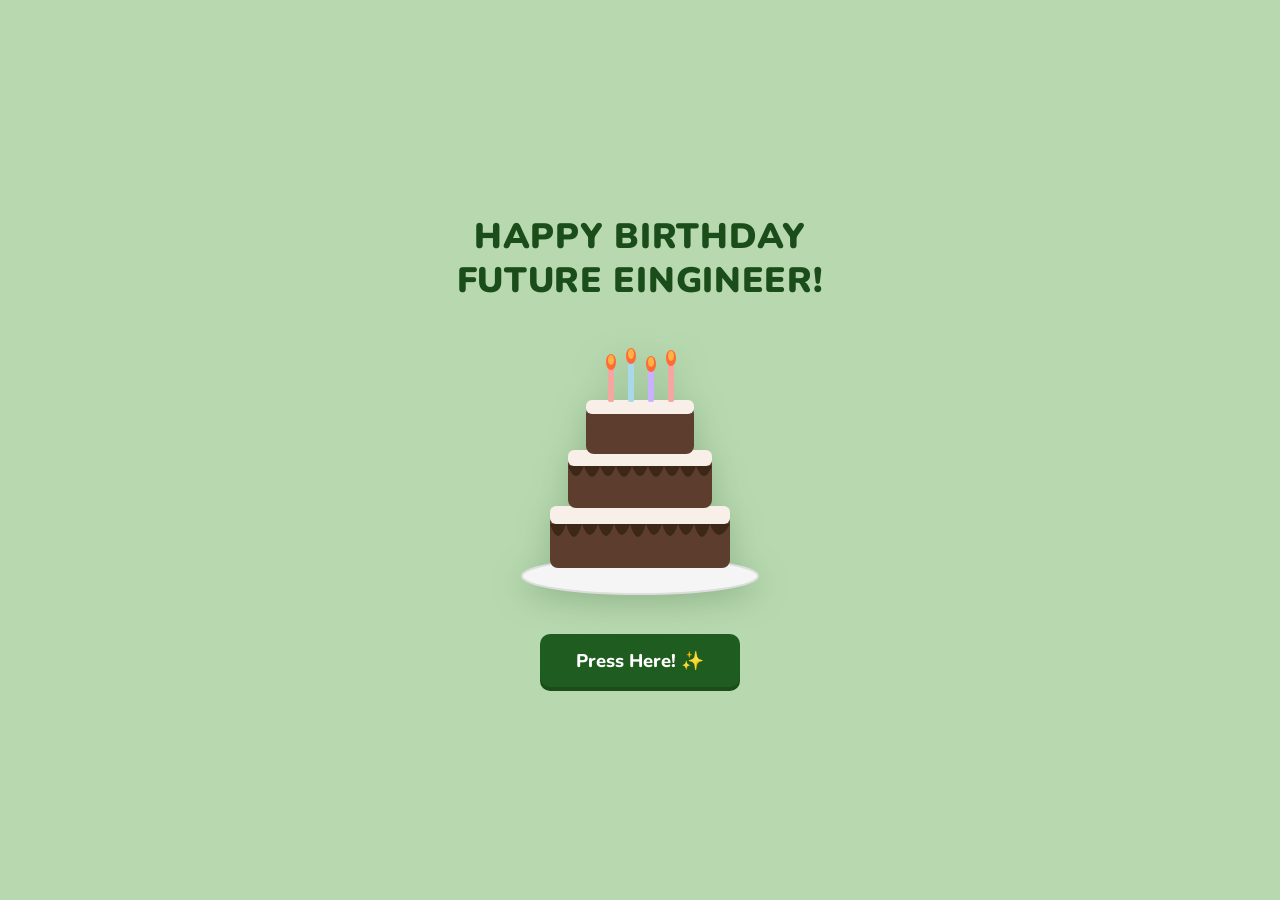
==== index.html @ 066353b2 "Add files via upload" ====
<!DOCTYPE html>
<html lang="en">
<head>
  <meta charset="UTF-8">
  <meta name="viewport" content="width=device-width, initial-scale=1.0">
  <title>Happy Birthday!</title>
  <link rel="preconnect" href="https://fonts.googleapis.com">
  <link rel="preconnect" href="https://fonts.gstatic.com" crossorigin>
  <link href="https://fonts.googleapis.com/css2?family=Nunito:wght@700;800;900&display=swap" rel="stylesheet">
  <link rel="stylesheet" href="styles.css">
</head>
<body>
  <div class="frame frame-no-border">
    <main class="page page-1">
      <h1 class="title">HAPPY BIRTHDAY<br>FUTURE EINGINEER!</h1>

      <div class="cake-wrapper" aria-hidden="true">
        <svg class="cake" viewBox="0 0 280 260" xmlns="http://www.w3.org/2000/svg">
          <!-- plate -->
          <ellipse cx="140" cy="238" rx="118" ry="18" fill="#f5f5f5" stroke="#ddd" stroke-width="2"/>
          <!-- bottom tier -->
          <rect x="50" y="175" width="180" height="55" rx="8" fill="#5c3d2e"/>
          <rect x="50" y="168" width="180" height="18" rx="6" fill="#f8f0e8"/>
          <!-- middle tier -->
          <rect x="68" y="118" width="144" height="52" rx="8" fill="#5c3d2e"/>
          <rect x="68" y="112" width="144" height="16" rx="6" fill="#f8f0e8"/>
          <!-- top tier -->
          <rect x="86" y="68" width="108" height="48" rx="8" fill="#5c3d2e"/>
          <rect x="86" y="62" width="108" height="14" rx="6" fill="#f8f0e8"/>
          <!-- chocolate drip -->
          <path d="M50 186 Q58 210 66 186 Q74 212 82 186 Q90 208 98 186 Q106 210 114 186 Q122 208 130 186 Q138 212 146 186 Q154 208 162 186 Q170 210 178 186 Q186 208 194 186 Q202 212 210 186 Q218 208 230 186" fill="#3d2817"/>
          <path d="M68 128 Q76 148 84 128 Q92 150 100 128 Q108 148 116 128 Q124 150 132 128 Q140 148 148 128 Q156 150 164 128 Q172 148 180 128 Q188 150 196 128 Q204 148 212 128" fill="#3d2817"/>
          <!-- candles -->
          <g class="candles">
            <rect x="108" y="28" width="6" height="36" rx="2" fill="#f4a6a0"/>
            <ellipse cx="111" cy="24" rx="5" ry="8" fill="#ff6b35"/>
            <ellipse cx="111" cy="22" rx="3" ry="5" fill="#ffb347"/>
            <rect x="128" y="22" width="6" height="42" rx="2" fill="#a8d8ea"/>
            <ellipse cx="131" cy="18" rx="5" ry="8" fill="#ff6b35"/>
            <ellipse cx="131" cy="16" rx="3" ry="5" fill="#ffb347"/>
            <rect x="148" y="30" width="6" height="34" rx="2" fill="#c9b1ff"/>
            <ellipse cx="151" cy="26" rx="5" ry="8" fill="#ff6b35"/>
            <ellipse cx="151" cy="24" rx="3" ry="5" fill="#ffb347"/>
            <rect x="168" y="24" width="6" height="40" rx="2" fill="#f4a6a0"/>
            <ellipse cx="171" cy="20" rx="5" ry="8" fill="#ff6b35"/>
            <ellipse cx="171" cy="18" rx="3" ry="5" fill="#ffb347"/>
          </g>
        </svg>
      </div>

      <a href="page2.html" class="btn btn-primary">Press Here! ✨</a>
    </main>
  </div>
</body>
</html>
---- styles.css ----
*,
*::before,
*::after {
  box-sizing: border-box;
  margin: 0;
  padding: 0;
}

:root {
  --bg-mint: #b8d9b0;
  --green-dark: #1a4d1a;
  --green-btn: #1f5c1f;
  --green-btn-hover: #2a7a2a;
  --white: #ffffff;
  --shadow: rgba(26, 77, 26, 0.25);
}

html,
body {
  height: 100%;
}

body {
  font-family: "Nunito", "Segoe UI", system-ui, sans-serif;
  background: var(--bg-mint);
  color: var(--green-dark);
  min-height: 100vh;
  display: flex;
  align-items: center;
  justify-content: center;
  padding: clamp(8px, 2vw, 16px);
}

.frame {
  width: min(720px, 100%);
  min-height: min(900px, calc(100dvh - 24px));
  border: 14px solid var(--green-dark);
  background: var(--bg-mint);
  display: flex;
  align-items: center;
  justify-content: center;
}

.frame-no-border {
  border: none;
}

.frame-page-2 {
  width: min(860px, 100%);
  min-height: min(1000px, calc(100dvh - 24px));
}

.page-2 {
  padding: 72px 56px;
  gap: 80px;
  min-height: 100%;
  justify-content: space-evenly;
}

.page-2 .title-sm {
  font-size: clamp(1.75rem, 5vw, 2.35rem);
}

.page-2 .choice-buttons {
  gap: 56px;
  padding: 32px 0;
}

.page-2 .btn-icon {
  width: 165px;
  height: 165px;
  border-radius: 14px;
}

.page-2 .btn-icon svg {
  width: 90px;
  height: 90px;
}

.page-2 .subtitle {
  font-size: clamp(1.05rem, 3vw, 1.35rem);
  padding-top: 16px;
}

.page {
  width: 100%;
  padding: 48px 32px;
  display: flex;
  flex-direction: column;
  align-items: center;
  justify-content: center;
  text-align: center;
  gap: 36px;
}

.title {
  font-size: clamp(1.6rem, 5vw, 2.2rem);
  font-weight: 900;
  line-height: 1.25;
  letter-spacing: 0.02em;
  text-transform: uppercase;
  color: var(--green-dark);
}

.title-sm {
  font-size: clamp(1.5rem, 4.5vw, 2rem);
  text-transform: none;
}

.subtitle {
  font-size: clamp(1rem, 3vw, 1.25rem);
  font-weight: 800;
  line-height: 1.4;
  max-width: 420px;
}

.page-2 .subtitle {
  max-width: none;
  white-space: nowrap;
}

.cake-wrapper {
  display: flex;
  align-items: center;
  justify-content: center;
}

.cake {
  width: min(280px, 70vw);
  height: auto;
  filter: drop-shadow(0 8px 16px var(--shadow));
}

.choice-buttons {
  display: flex;
  gap: 28px;
  align-items: center;
  justify-content: center;
  flex-wrap: wrap;
}

.btn {
  display: inline-flex;
  align-items: center;
  justify-content: center;
  text-decoration: none;
  border: none;
  cursor: pointer;
  font-family: inherit;
  transition:
    transform 0.2s ease,
    background-color 0.2s ease,
    box-shadow 0.2s ease;
}

.btn-primary {
  background: var(--green-btn);
  color: var(--white);
  font-size: clamp(1rem, 3vw, 1.15rem);
  font-weight: 800;
  padding: 14px 36px;
  border-radius: 10px;
  box-shadow: 0 4px 0 var(--green-dark);
}

.btn-primary:hover {
  background: var(--green-btn-hover);
  transform: translateY(-3px) scale(1.04);
  box-shadow: 0 7px 0 var(--green-dark), 0 10px 20px var(--shadow);
}

.btn-primary:active {
  transform: translateY(1px) scale(1);
  box-shadow: 0 2px 0 var(--green-dark);
}

.btn-icon {
  width: 130px;
  height: 130px;
  background: var(--green-btn);
  color: var(--white);
  border-radius: 12px;
  box-shadow: 0 5px 0 var(--green-dark);
}

.btn-icon svg {
  width: 72px;
  height: 72px;
}

.btn-icon:hover {
  background: var(--green-btn-hover);
  transform: translateY(-4px) scale(1.06);
  box-shadow: 0 9px 0 var(--green-dark), 0 12px 24px var(--shadow);
}

.btn-icon:active {
  transform: translateY(1px) scale(1);
  box-shadow: 0 2px 0 var(--green-dark);
}

/* Content pages */
.page-content {
  gap: 28px;
}

.frame-page-images {
  width: min(920px, 100%);
  min-height: auto;
  margin-top: clamp(24px, 5vh, 48px);
}

.frame-page-message {
  width: min(860px, 100%);
  min-height: auto;
  margin-top: clamp(24px, 5vh, 48px);
}

.page-images {
  padding: clamp(56px, 10vh, 96px) clamp(16px, 4vw, 56px) clamp(32px, 5vw, 64px);
  gap: clamp(28px, 4vw, 56px);
  min-height: auto;
  justify-content: center;
}

.page-images .title-sm {
  font-size: clamp(1.75rem, 5vw, 2.35rem);
}

.photo-grid {
  display: grid;
  grid-template-columns: repeat(2, 1fr);
  gap: 16px;
  width: 100%;
  max-width: 480px;
}

.carousel {
  position: relative;
  width: 100%;
  max-width: min(520px, 90vw);
  display: flex;
  flex-direction: column;
  align-items: center;
  gap: 20px;
}

.carousel-viewport {
  width: 100%;
  overflow: hidden;
  border-radius: 16px;
  box-shadow: 0 6px 20px var(--shadow);
}

.carousel-track {
  display: flex;
  transition: transform 0.45s ease;
}

.carousel-slide {
  flex: 0 0 100%;
  width: 100%;
  aspect-ratio: 4 / 3;
  display: flex;
  align-items: center;
  justify-content: center;
  background: rgba(255, 255, 255, 0.55);
  font-weight: 700;
  font-size: clamp(0.85rem, 2.5vw, 1.1rem);
  color: var(--green-dark);
  overflow: hidden;
}

.carousel-slide img {
  width: 100%;
  height: 100%;
  object-fit: cover;
  display: block;
}

.carousel-btn {
  position: absolute;
  top: 50%;
  transform: translateY(-50%);
  width: 44px;
  height: 44px;
  border: none;
  border-radius: 50%;
  background: var(--green-btn);
  color: var(--white);
  font-size: 1.75rem;
  line-height: 1;
  font-weight: 800;
  cursor: pointer;
  display: flex;
  align-items: center;
  justify-content: center;
  box-shadow: 0 4px 12px var(--shadow);
  transition:
    transform 0.2s ease,
    background-color 0.2s ease;
  z-index: 2;
}

.carousel-btn:hover {
  background: var(--green-btn-hover);
  transform: translateY(-50%) scale(1.08);
}

.carousel-prev {
  left: -12px;
}

.carousel-next {
  right: -12px;
}

.carousel-dots {
  display: flex;
  gap: 10px;
  flex-wrap: wrap;
  justify-content: center;
}

.carousel-dot {
  width: 11px;
  height: 11px;
  border: none;
  border-radius: 50%;
  background: rgba(26, 77, 26, 0.25);
  cursor: pointer;
  padding: 0;
  transition: transform 0.2s ease, background-color 0.2s ease;
}

.carousel-dot.active {
  background: var(--green-dark);
  transform: scale(1.2);
}

.carousel-dot:hover {
  background: var(--green-btn-hover);
}

.photo-placeholder {
  aspect-ratio: 1;
  background: rgba(255, 255, 255, 0.45);
  border: 3px dashed var(--green-dark);
  border-radius: 10px;
  display: flex;
  align-items: center;
  justify-content: center;
  font-weight: 700;
  font-size: 0.85rem;
  padding: 12px;
  opacity: 0.85;
}

.page-images .photo-placeholder,
.carousel-slide.photo-placeholder {
  min-height: 0;
  aspect-ratio: 4 / 3;
  font-size: clamp(0.7rem, 2vw, 1rem);
  border: none;
  background: rgba(255, 255, 255, 0.55);
  border-radius: 14px;
  box-shadow: none;
  padding: 8px;
}

.page-images .btn-back {
  margin-top: 16px;
  padding: 16px 44px;
}

.message-card {
  background: rgba(255, 255, 255, 0.5);
  border: 3px solid var(--green-dark);
  border-radius: 14px;
  padding: 28px 24px;
  max-width: 480px;
  text-align: left;
  line-height: 1.7;
  font-weight: 700;
  font-size: clamp(0.95rem, 2.5vw, 1.05rem);
  margin-top: 600px
}

.page-message {
  padding: clamp(56px, 10vh, 96px) clamp(24px, 5vw, 64px) clamp(40px, 6vw, 72px);
  gap: clamp(36px, 5vw, 64px);
  min-height: auto;
  justify-content: center;
}

.page-message .title-sm {
  font-size: clamp(1.75rem, 5vw, 2.35rem);
}

.page-message .message-card {
  width: 100%;
  max-width: 640px;
  padding: clamp(32px, 5vw, 48px) clamp(28px, 4vw, 40px);
  font-size: clamp(1rem, 2.5vw, 1.2rem);
  line-height: 1.8;
  border-radius: 18px;
}

.page-message .message-card p + p {
  margin-top: clamp(20px, 3vw, 28px);
}

.page-message .btn-back {
  margin-top: 16px;
  padding: 16px 44px;
}

.message-card p + p {
  margin-top: 16px;
}

.btn-back {
  margin-top: 1px;
}

@media (max-width: 768px) {
  body {
    align-items: flex-start;
  }

  .frame,
  .frame-page-2,
  .frame-page-images,
  .frame-page-message {
    min-height: auto;
    width: 100%;
  }

  .page-2 {
    padding: 40px 20px;
    gap: 40px;
    min-height: auto;
    justify-content: center;
  }

  .page-2 .subtitle {
    white-space: normal;
    font-size: clamp(0.95rem, 3.5vw, 1.15rem);
    padding: 0 8px;
  }

  .page-2 .choice-buttons {
    gap: 24px;
    padding: 16px 0;
  }

  .page-2 .btn-icon {
    width: 120px;
    height: 120px;
  }

  .page-2 .btn-icon svg {
    width: 64px;
    height: 64px;
  }

  .carousel {
    max-width: 100%;
    padding: 0 28px;
  }

  .carousel-prev {
    left: 0;
  }

  .carousel-next {
    right: 0;
  }

  .carousel-btn {
    width: 38px;
    height: 38px;
    font-size: 1.5rem;
  }

  .page-images {
    padding-top: clamp(48px, 8vh, 72px);
  }

  .frame-page-images {
    margin-top: clamp(16px, 4vh, 32px);
  }

  .page-message {
    padding: clamp(48px, 8vh, 72px) clamp(20px, 4vw, 32px) clamp(32px, 5vw, 48px);
    gap: clamp(28px, 4vw, 40px);
  }

  .page-message .message-card {
    max-width: 100%;
    padding: 28px 24px;
    font-size: clamp(0.95rem, 3.5vw, 1.1rem);
  }

  .frame-page-message {
    margin-top: clamp(16px, 4vh, 32px);
  }
}

@media (max-width: 480px) {
  .frame {
    border-width: 10px;
    min-height: auto;
  }

  .page {
    padding: 32px 20px;
    gap: 28px;
  }

  .btn-icon {
    width: 110px;
    height: 110px;
  }

  .btn-icon svg {
    width: 60px;
    height: 60px;
  }

  .choice-buttons {
    gap: 20px;
  }

  .page-2 {
    padding: 48px 24px;
    gap: 52px;
  }

  .page-2 .choice-buttons {
    gap: 32px;
    padding: 20px 0;
  }

  .page-2 .btn-icon {
    width: 130px;
    height: 130px;
  }

  .page-2 .btn-icon svg {
    width: 72px;
    height: 72px;
  }
}
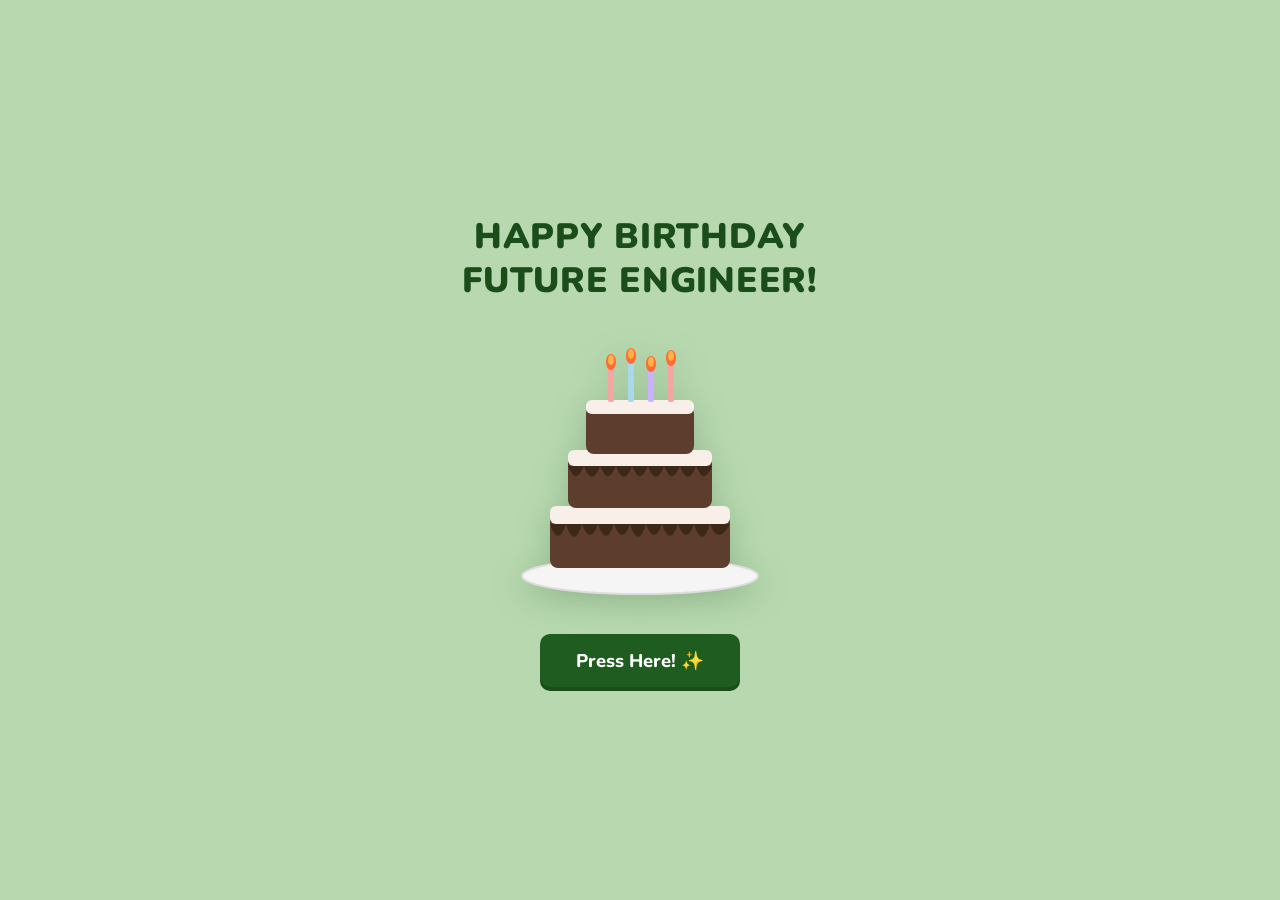
==== commit 7c0e72a4: "Fix HTML encoding issues in index.html" ====
--- a/index.html
+++ b/index.html
@@ -12,7 +12,7 @@
 <body>
   <div class="frame frame-no-border">
     <main class="page page-1">
-      <h1 class="title">HAPPY BIRTHDAY<br>FUTURE EINGINEER!</h1>
+      <h1 class="title">HAPPY BIRTHDAY<br>FUTURE ENGINEER!</h1>
 
       <div class="cake-wrapper" aria-hidden="true">
         <svg class="cake" viewBox="0 0 280 260" xmlns="http://www.w3.org/2000/svg">
--- a/styles.css
+++ b/styles.css
@@ -383,7 +383,6 @@
   line-height: 1.7;
   font-weight: 700;
   font-size: clamp(0.95rem, 2.5vw, 1.05rem);
-  margin-top: 600px
 }
 
 .page-message {
